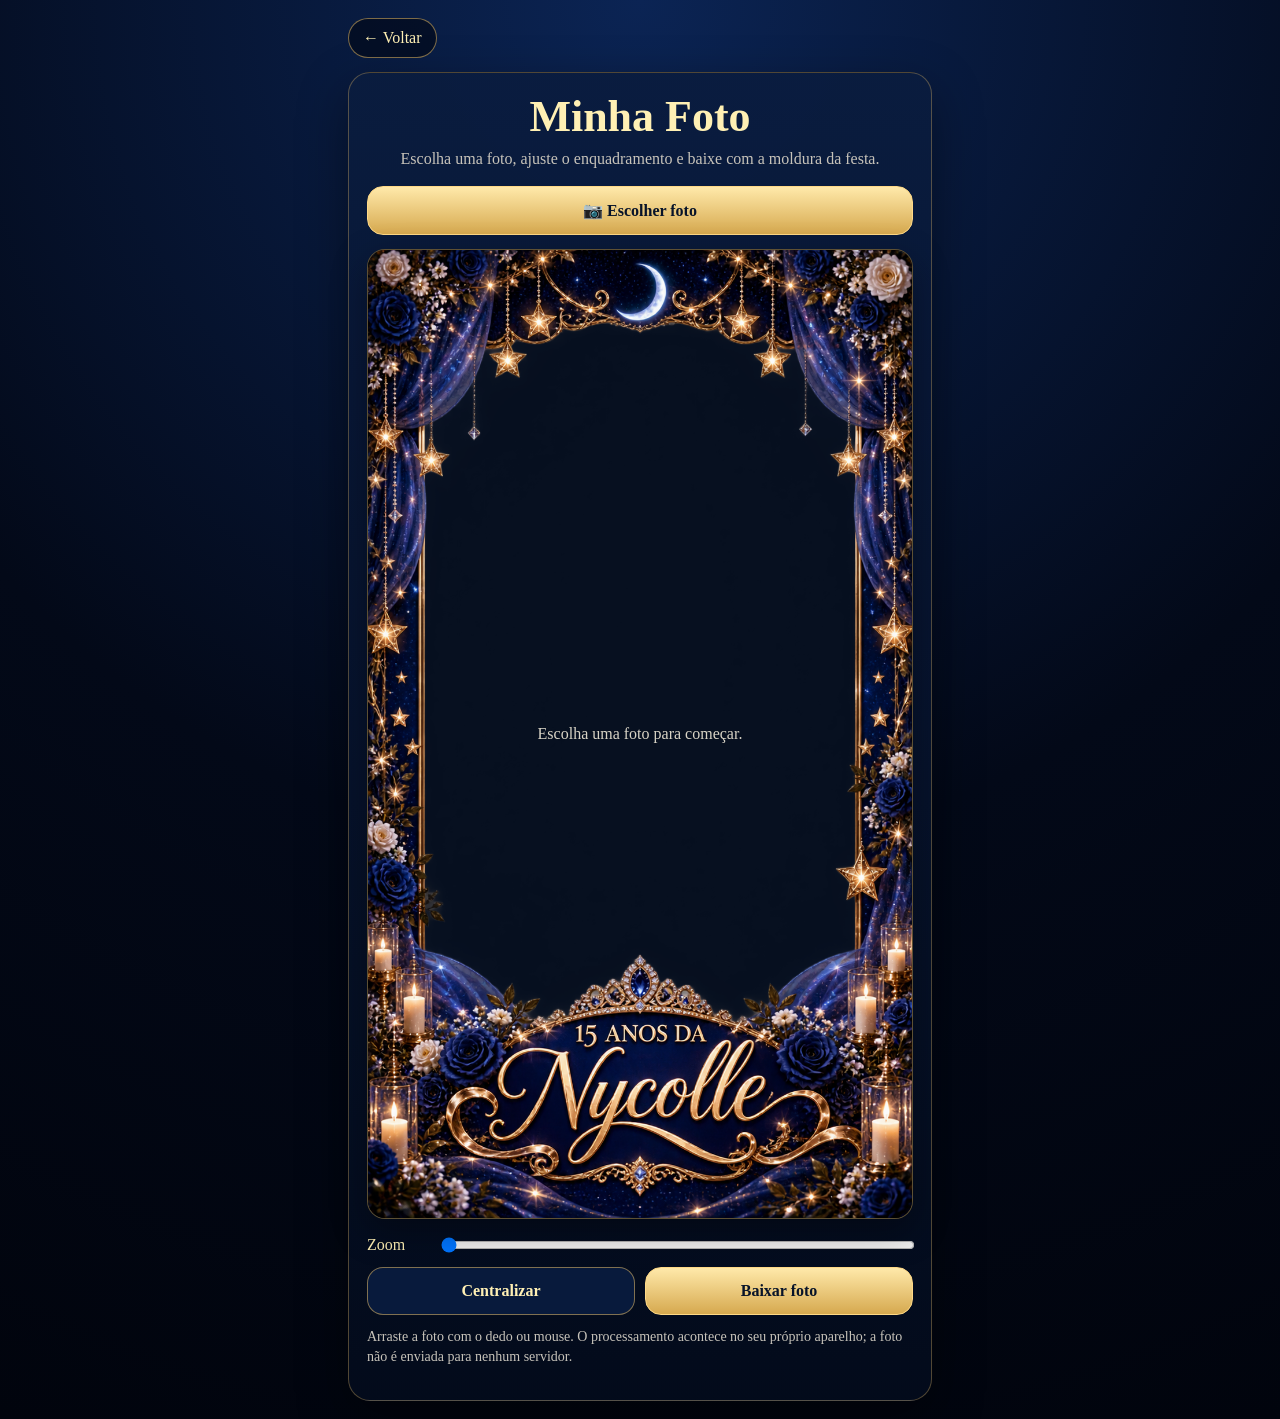
==== foto.html @ e81c1798 "Add files via upload" ====
<!DOCTYPE html>
<html lang="pt-BR">
<head>
  <meta charset="UTF-8">
  <meta name="viewport" content="width=device-width, initial-scale=1, viewport-fit=cover">
  <title>Minha Foto</title>
  <link rel="stylesheet" href="style.css">
  <style>
    .editor-wrap {
      position: relative;
      width: 100%;
      aspect-ratio: 941 / 1672;
      overflow: hidden;
      border-radius: 18px;
      background: #050a14;
      border: 1px solid rgba(226,184,99,.4);
      touch-action: none;
      box-shadow: 0 12px 35px rgba(0,0,0,.35);
    }
    canvas { width:100%; height:100%; display:block; }
    .empty {
      position:absolute; inset:0;
      display:grid; place-items:center;
      padding:24px;
      text-align:center;
      color:#d9d4c6;
      pointer-events:none;
    }
    .file-label {
      display:block;
      text-align:center;
      padding:14px 16px;
      border-radius:16px;
      border:1px solid #ffd986;
      background:linear-gradient(180deg,#ffe9aa,#d6a94f);
      color:#071329;
      font-weight:700;
      cursor:pointer;
    }
    #fileInput { display:none; }
    .row { display:grid; grid-template-columns:1fr 1fr; gap:10px; }
  </style>
</head>
<body>
  <main class="page">
    <div class="topbar">
      <button class="back" onclick="location.href='index.html'">← Voltar</button>
    </div>

    <section class="card">
      <h1>Minha Foto</h1>
      <p class="subtitle">Escolha uma foto, ajuste o enquadramento e baixe com a moldura da festa.</p>

      <label class="file-label" for="fileInput">📷 Escolher foto</label>
      <input id="fileInput" type="file" accept="image/*">

      <div style="height:14px"></div>

      <div id="editorWrap" class="editor-wrap">
        <canvas id="canvas" width="941" height="1672"></canvas>
        <div id="empty" class="empty">Escolha uma foto para começar.</div>
      </div>

      <div class="controls">
        <div class="range-row">
          <span>Zoom</span>
          <input id="zoom" type="range" min="1" max="3.5" step="0.01" value="1">
        </div>
        <div class="row">
          <button id="centralizar" class="secondary" type="button">Centralizar</button>
          <button id="download" class="primary" type="button">Baixar foto</button>
        </div>
        <p class="small">Arraste a foto com o dedo ou mouse. O processamento acontece no seu próprio aparelho; a foto não é enviada para nenhum servidor.</p>
      </div>
    </section>
  </main>

  <script>
    const canvas = document.getElementById("canvas");
    const ctx = canvas.getContext("2d");
    const wrap = document.getElementById("editorWrap");
    const input = document.getElementById("fileInput");
    const zoomEl = document.getElementById("zoom");
    const empty = document.getElementById("empty");

    const W = canvas.width, H = canvas.height;
    const frame = new Image();
    frame.src = "assets/moldura.png";

    let photo = null;
    let baseScale = 1;
    let zoom = 1;
    let offsetX = 0;
    let offsetY = 0;
    let dragging = false;
    let lastX = 0, lastY = 0;

    function resetPosition() {
      if (!photo) return;
      baseScale = Math.max(W / photo.naturalWidth, H / photo.naturalHeight);
      zoom = 1;
      zoomEl.value = 1;
      offsetX = 0;
      offsetY = 0;
      draw();
    }

    function draw() {
      ctx.clearRect(0, 0, W, H);
      ctx.fillStyle = "#071020";
      ctx.fillRect(0, 0, W, H);

      if (photo) {
        const s = baseScale * zoom;
        const dw = photo.naturalWidth * s;
        const dh = photo.naturalHeight * s;
        ctx.drawImage(photo, (W - dw)/2 + offsetX, (H - dh)/2 + offsetY, dw, dh);
      }
      if (frame.complete) ctx.drawImage(frame, 0, 0, W, H);
    }

    frame.onload = draw;

    input.addEventListener("change", () => {
      const file = input.files && input.files[0];
      if (!file) return;
      const url = URL.createObjectURL(file);
      const img = new Image();
      img.onload = () => {
        photo = img;
        empty.style.display = "none";
        resetPosition();
        URL.revokeObjectURL(url);
      };
      img.src = url;
    });

    zoomEl.addEventListener("input", () => {
      zoom = Number(zoomEl.value);
      draw();
    });

    function pointerPos(e) {
      const r = wrap.getBoundingClientRect();
      return {
        x: (e.clientX - r.left) * (W / r.width),
        y: (e.clientY - r.top) * (H / r.height)
      };
    }

    wrap.addEventListener("pointerdown", e => {
      if (!photo) return;
      dragging = true;
      wrap.setPointerCapture(e.pointerId);
      const p = pointerPos(e);
      lastX = p.x; lastY = p.y;
    });

    wrap.addEventListener("pointermove", e => {
      if (!dragging || !photo) return;
      const p = pointerPos(e);
      offsetX += p.x - lastX;
      offsetY += p.y - lastY;
      lastX = p.x; lastY = p.y;
      draw();
    });

    wrap.addEventListener("pointerup", () => dragging = false);
    wrap.addEventListener("pointercancel", () => dragging = false);

    document.getElementById("centralizar").addEventListener("click", resetPosition);

    document.getElementById("download").addEventListener("click", () => {
      if (!photo) {
        alert("Escolha uma foto primeiro.");
        return;
      }
      draw();
      canvas.toBlob(blob => {
        const a = document.createElement("a");
        a.href = URL.createObjectURL(blob);
        a.download = "minha-foto-pedro-nero.png";
        a.click();
        setTimeout(() => URL.revokeObjectURL(a.href), 1500);
      }, "image/png", 1);
    });

    draw();
  </script>
</body>
</html>
---- style.css ----
:root {
  --bg: #030918;
  --panel: rgba(5, 17, 43, .94);
  --gold: #e2b863;
  --gold2: #fff0b4;
  --text: #fff7df;
  --muted: #c7c3ba;
  --blue: #0c2b66;
}

* { box-sizing: border-box; }

html, body {
  margin: 0;
  min-height: 100%;
  background: radial-gradient(circle at top, #0b2454 0, var(--bg) 55%, #01040d 100%);
  color: var(--text);
  font-family: Georgia, "Times New Roman", serif;
}

button, input { font: inherit; }

a { color: inherit; text-decoration: none; }

.page {
  width: min(100%, 620px);
  min-height: 100vh;
  margin: 0 auto;
  padding: 18px;
}

.topbar {
  display: flex;
  justify-content: space-between;
  align-items: center;
  gap: 12px;
  margin-bottom: 14px;
}

.back {
  border: 1px solid rgba(226,184,99,.55);
  background: rgba(3,9,24,.65);
  color: var(--gold2);
  padding: 10px 14px;
  border-radius: 999px;
  cursor: pointer;
}

.card {
  border: 1px solid rgba(226,184,99,.35);
  background: linear-gradient(180deg, rgba(10,28,63,.96), rgba(3,11,28,.96));
  box-shadow: 0 18px 50px rgba(0,0,0,.4);
  border-radius: 22px;
  padding: 18px;
}

h1, h2, p { margin-top: 0; }

h1 {
  color: var(--gold2);
  text-align: center;
  font-size: clamp(28px, 7vw, 44px);
  margin-bottom: 8px;
}

.subtitle {
  text-align: center;
  color: var(--muted);
  margin-bottom: 18px;
}

.primary, .secondary {
  width: 100%;
  border-radius: 16px;
  padding: 14px 16px;
  cursor: pointer;
  font-weight: 700;
}

.primary {
  border: 1px solid #ffd986;
  color: #071329;
  background: linear-gradient(180deg, #ffe9aa, #d6a94f);
}

.secondary {
  border: 1px solid rgba(226,184,99,.55);
  color: var(--gold2);
  background: #081a3c;
}

.controls {
  display: grid;
  gap: 12px;
  margin-top: 16px;
}

.range-row {
  display: grid;
  grid-template-columns: 60px 1fr;
  gap: 12px;
  align-items: center;
  color: var(--gold2);
}

input[type="range"] { width: 100%; }

.small {
  color: var(--muted);
  font-size: 14px;
  line-height: 1.45;
}
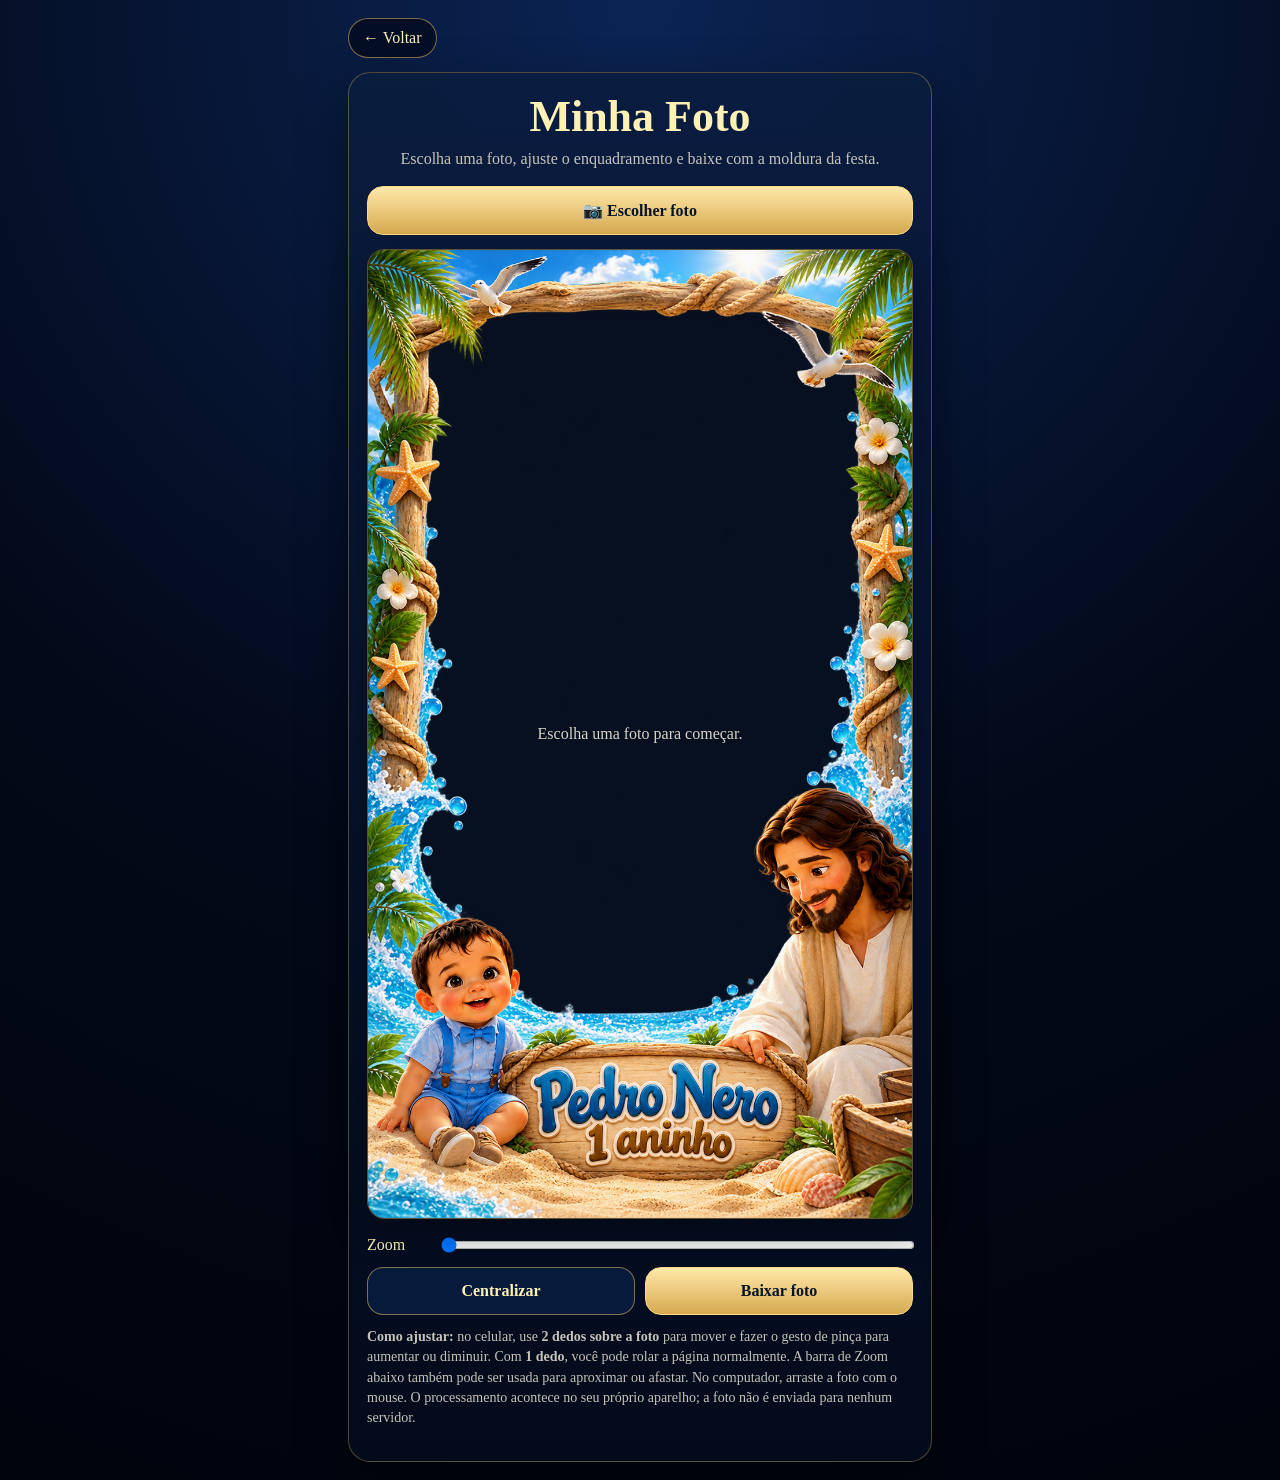
==== commit 9f023c8a: "Add files via upload" ====
--- a/foto.html
+++ b/foto.html
@@ -14,7 +14,7 @@
       border-radius: 18px;
       background: #050a14;
       border: 1px solid rgba(226,184,99,.4);
-      touch-action: none;
+      touch-action: pan-y;
       box-shadow: 0 12px 35px rgba(0,0,0,.35);
     }
     canvas { width:100%; height:100%; display:block; }
@@ -70,7 +70,7 @@
           <button id="centralizar" class="secondary" type="button">Centralizar</button>
           <button id="download" class="primary" type="button">Baixar foto</button>
         </div>
-        <p class="small">Arraste a foto com o dedo ou mouse. O processamento acontece no seu próprio aparelho; a foto não é enviada para nenhum servidor.</p>
+        <p class="small"><strong>Como ajustar:</strong> no celular, use <strong>2 dedos sobre a foto</strong> para mover e fazer o gesto de pinça para aumentar ou diminuir. Com <strong>1 dedo</strong>, você pode rolar a página normalmente. A barra de Zoom abaixo também pode ser usada para aproximar ou afastar. No computador, arraste a foto com o mouse. O processamento acontece no seu próprio aparelho; a foto não é enviada para nenhum servidor.</p>
       </div>
     </section>
   </main>
@@ -94,6 +94,9 @@
     let offsetY = 0;
     let dragging = false;
     let lastX = 0, lastY = 0;
+    let touchStartDistance = 0;
+    let touchStartZoom = 1;
+    let touchLastCenter = null;
 
     function resetPosition() {
       if (!photo) return;
@@ -148,8 +151,9 @@
       };
     }
 
+    // Desktop: arraste normalmente com o mouse.
     wrap.addEventListener("pointerdown", e => {
-      if (!photo) return;
+      if (!photo || e.pointerType === "touch") return;
       dragging = true;
       wrap.setPointerCapture(e.pointerId);
       const p = pointerPos(e);
@@ -157,7 +161,7 @@
     });
 
     wrap.addEventListener("pointermove", e => {
-      if (!dragging || !photo) return;
+      if (!dragging || !photo || e.pointerType === "touch") return;
       const p = pointerPos(e);
       offsetX += p.x - lastX;
       offsetY += p.y - lastY;
@@ -165,8 +169,71 @@
       draw();
     });
 
-    wrap.addEventListener("pointerup", () => dragging = false);
-    wrap.addEventListener("pointercancel", () => dragging = false);
+    wrap.addEventListener("pointerup", e => {
+      if (e.pointerType !== "touch") dragging = false;
+    });
+    wrap.addEventListener("pointercancel", e => {
+      if (e.pointerType !== "touch") dragging = false;
+    });
+
+    function touchPoint(touch) {
+      const r = wrap.getBoundingClientRect();
+      return {
+        x: (touch.clientX - r.left) * (W / r.width),
+        y: (touch.clientY - r.top) * (H / r.height)
+      };
+    }
+
+    function touchDistance(a, b) {
+      return Math.hypot(b.x - a.x, b.y - a.y);
+    }
+
+    function touchCenter(a, b) {
+      return { x: (a.x + b.x) / 2, y: (a.y + b.y) / 2 };
+    }
+
+    // Celular: 1 dedo fica livre para rolar a página; 2 dedos ajustam a foto.
+    wrap.addEventListener("touchstart", e => {
+      if (!photo || e.touches.length !== 2) return;
+      e.preventDefault();
+      const a = touchPoint(e.touches[0]);
+      const b = touchPoint(e.touches[1]);
+      touchStartDistance = touchDistance(a, b);
+      touchStartZoom = zoom;
+      touchLastCenter = touchCenter(a, b);
+    }, { passive: false });
+
+    wrap.addEventListener("touchmove", e => {
+      if (!photo || e.touches.length !== 2 || !touchLastCenter) return;
+      e.preventDefault();
+      const a = touchPoint(e.touches[0]);
+      const b = touchPoint(e.touches[1]);
+      const center = touchCenter(a, b);
+      const distance = touchDistance(a, b);
+
+      offsetX += center.x - touchLastCenter.x;
+      offsetY += center.y - touchLastCenter.y;
+
+      if (touchStartDistance > 0) {
+        zoom = Math.min(3.5, Math.max(1, touchStartZoom * (distance / touchStartDistance)));
+        zoomEl.value = zoom;
+      }
+
+      touchLastCenter = center;
+      draw();
+    }, { passive: false });
+
+    wrap.addEventListener("touchend", e => {
+      if (e.touches.length < 2) {
+        touchStartDistance = 0;
+        touchLastCenter = null;
+      }
+    });
+
+    wrap.addEventListener("touchcancel", () => {
+      touchStartDistance = 0;
+      touchLastCenter = null;
+    });
 
     document.getElementById("centralizar").addEventListener("click", resetPosition);
 
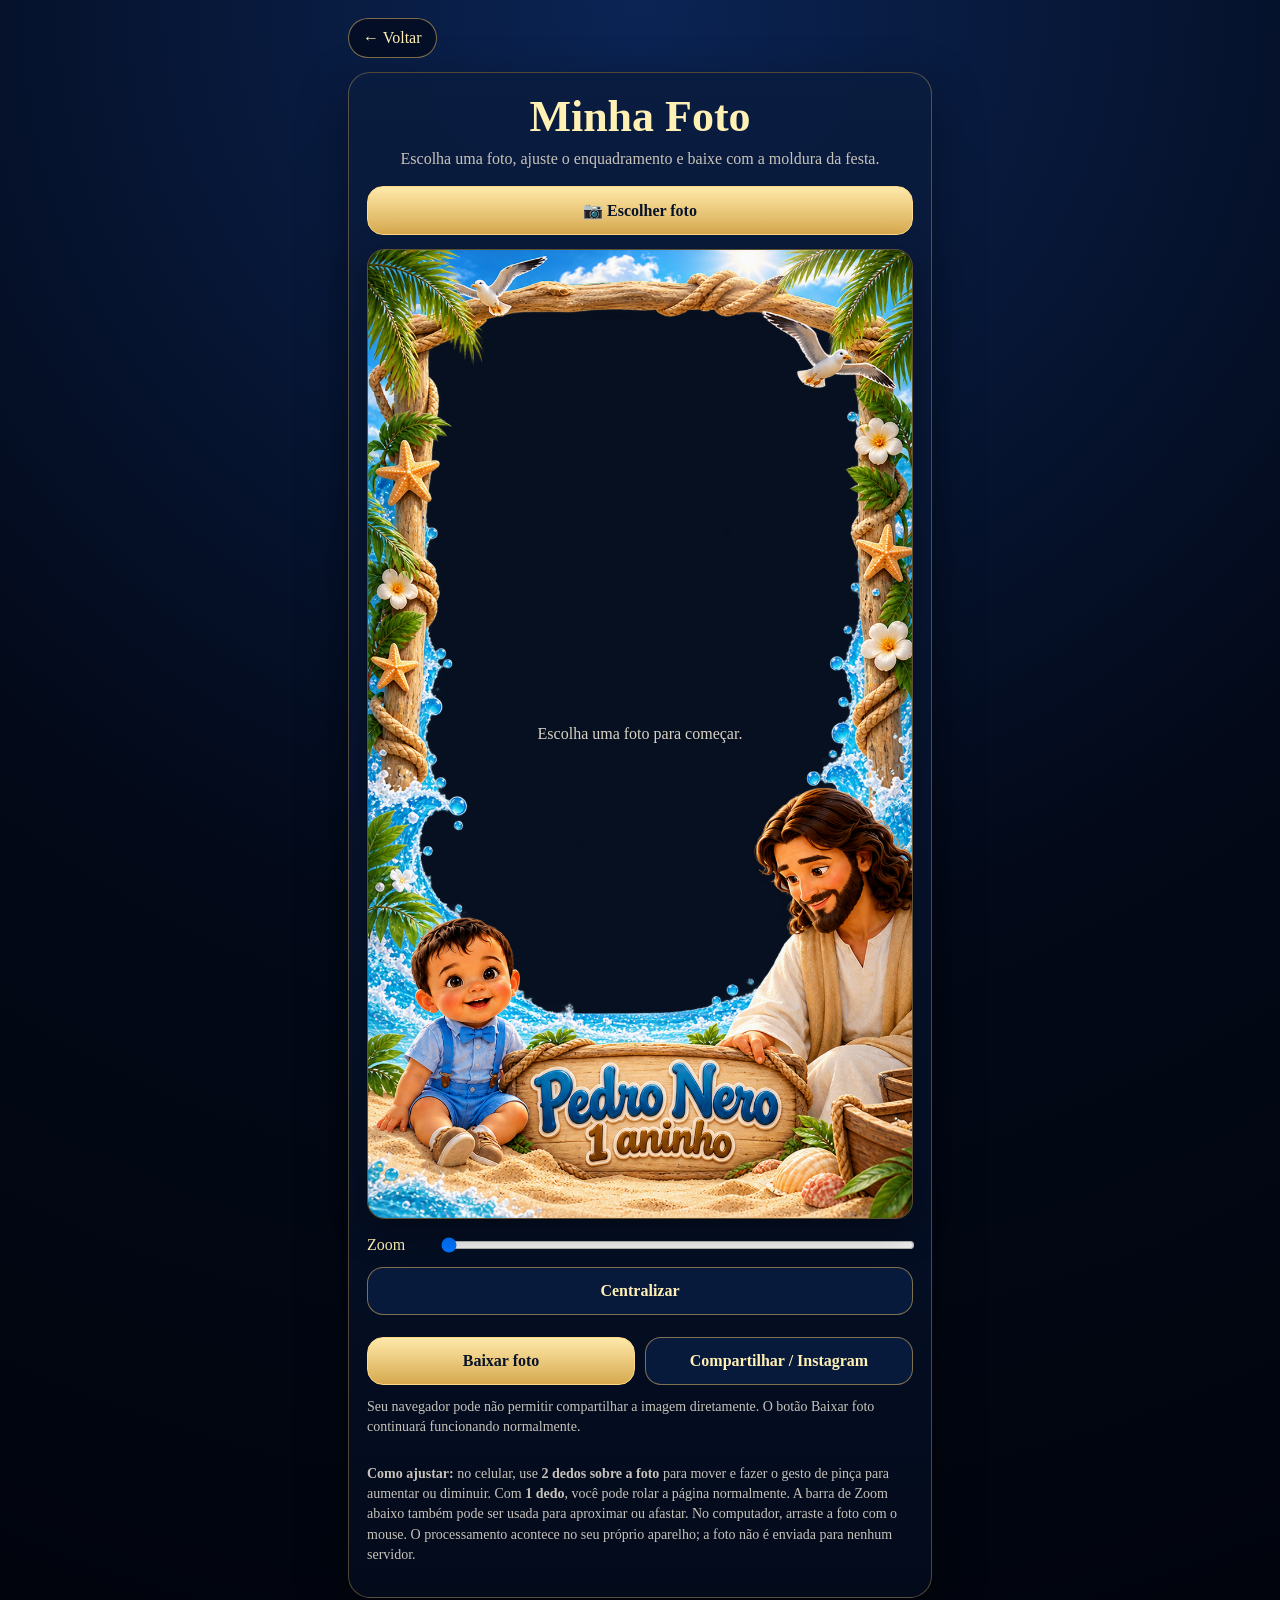
==== commit 75846628: "Add files via upload" ====
--- a/foto.html
+++ b/foto.html
@@ -66,10 +66,12 @@
           <span>Zoom</span>
           <input id="zoom" type="range" min="1" max="3.5" step="0.01" value="1">
         </div>
+        <button id="centralizar" class="secondary" type="button" style="width:100%; margin-bottom:10px;">Centralizar</button>
         <div class="row">
-          <button id="centralizar" class="secondary" type="button">Centralizar</button>
           <button id="download" class="primary" type="button">Baixar foto</button>
+          <button id="share" class="secondary" type="button">Compartilhar / Instagram</button>
         </div>
+        <p id="shareNote" class="small">No celular, <strong>Compartilhar / Instagram</strong> abre as opções de compartilhamento disponíveis no aparelho.</p>
         <p class="small"><strong>Como ajustar:</strong> no celular, use <strong>2 dedos sobre a foto</strong> para mover e fazer o gesto de pinça para aumentar ou diminuir. Com <strong>1 dedo</strong>, você pode rolar a página normalmente. A barra de Zoom abaixo também pode ser usada para aproximar ou afastar. No computador, arraste a foto com o mouse. O processamento acontece no seu próprio aparelho; a foto não é enviada para nenhum servidor.</p>
       </div>
     </section>
@@ -237,20 +239,61 @@
 
     document.getElementById("centralizar").addEventListener("click", resetPosition);
 
-    document.getElementById("download").addEventListener("click", () => {
+    function makeBlob() {
+      return new Promise(resolve => {
+        draw();
+        canvas.toBlob(resolve, "image/png", 1);
+      });
+    }
+
+    document.getElementById("download").addEventListener("click", async () => {
       if (!photo) {
         alert("Escolha uma foto primeiro.");
         return;
       }
-      draw();
-      canvas.toBlob(blob => {
-        const a = document.createElement("a");
-        a.href = URL.createObjectURL(blob);
-        a.download = "minha-foto-pedro-nero.png";
-        a.click();
-        setTimeout(() => URL.revokeObjectURL(a.href), 1500);
-      }, "image/png", 1);
-    });
+      const blob = await makeBlob();
+      if (!blob) return;
+      const a = document.createElement("a");
+      a.href = URL.createObjectURL(blob);
+      a.download = "minha-foto-pedro-nero.png";
+      document.body.appendChild(a);
+      a.click();
+      a.remove();
+      setTimeout(() => URL.revokeObjectURL(a.href), 1500);
+    });
+
+    const shareBtn = document.getElementById("share");
+    const shareNote = document.getElementById("shareNote");
+
+    shareBtn.addEventListener("click", async () => {
+      if (!photo) {
+        alert("Escolha uma foto primeiro.");
+        return;
+      }
+
+      const blob = await makeBlob();
+      if (!blob) return;
+      const file = new File([blob], "minha-foto-pedro-nero.png", { type: "image/png" });
+
+      if (navigator.share && navigator.canShare && navigator.canShare({ files: [file] })) {
+        try {
+          await navigator.share({
+            files: [file],
+            title: "Moldura - Pedro Nero"
+          });
+        } catch (err) {
+          if (err && err.name !== "AbortError") {
+            alert("Não foi possível abrir o compartilhamento neste aparelho. Use o botão Baixar foto.");
+          }
+        }
+      } else {
+        alert("O compartilhamento direto não é compatível com este navegador. Use Baixar foto e publique pelo Instagram.");
+      }
+    });
+
+    if (!(navigator.share && navigator.canShare)) {
+      shareNote.textContent = "Seu navegador pode não permitir compartilhar a imagem diretamente. O botão Baixar foto continuará funcionando normalmente.";
+    }
 
     draw();
   </script>
